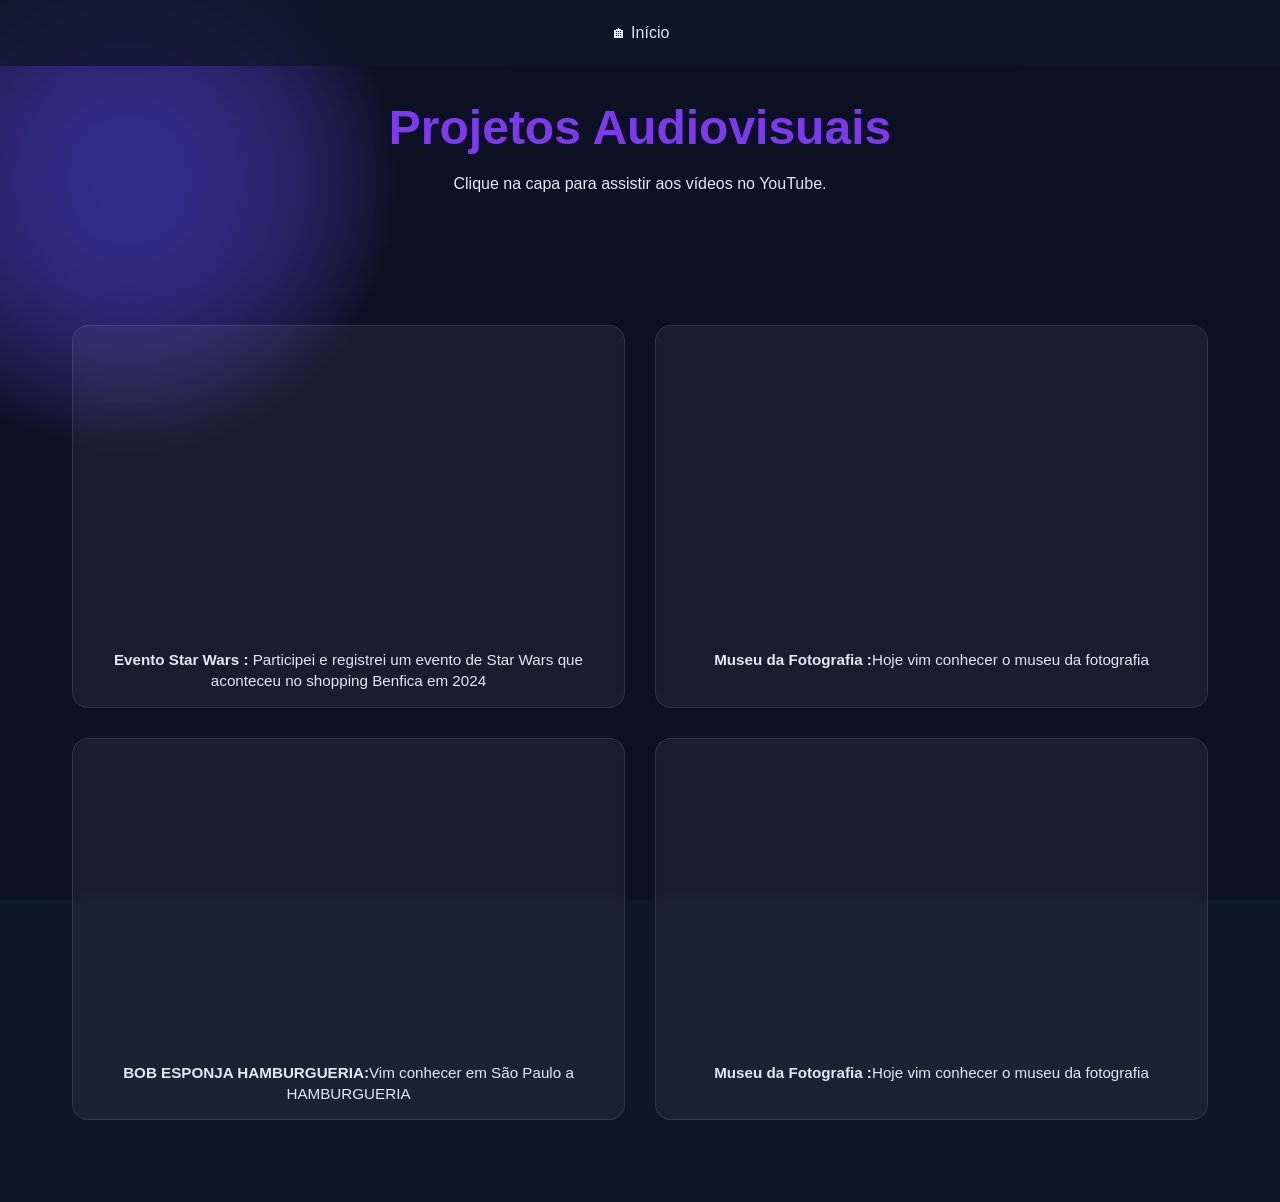
==== audiovisual.html @ fde15d8d "codigos" ====
<!DOCTYPE html>
<html lang="pt-br">

<head>
    <meta charset="UTF-8">
    <meta name="viewport" content="width=device-width, initial-scale=1.0">

    <link rel="stylesheet" href="style.css">

    <title>Rafael Portfolio - Audiovisual</title>
</head>

<body>

    <div class="particulas"></div>

    <nav class="navegacao">
        <ul class="menu">
            <li>
                <a href="index.html" class="menu-link"> 🏠︎ Início </a>
            </li>
        </ul>
    </nav>

    <main class="cabecalho">
        <h1 style="font-size: 3rem; margin-top: 100px; color: var(--secundaria);">Projetos Audiovisuais</h1>
        <p class="cabecalho-sub-titulo" style="margin-bottom: 50px;">
            Clique na capa para assistir aos vídeos no YouTube.
        </p>

        <section class="videos-container">

            <div class="video-item">
                <iframe 
                    src="https://www.youtube.com/embed/_AzCYq6nFFY"
                    title="Evento Star Wars"
                     frameborder="0"
                    allowfullscreen>
                </iframe>


                <p><strong>Evento Star Wars :</strong> Participei e registrei um evento de Star Wars que aconteceu no
                    shopping Benfica em 2024</p>
            </div>

            <div class="video-item">
                <iframe 
                    src="https://www.youtube.com/embed/C7826kjp5Rw"
                    title="Museu da Fotografia"
                    frameborder="0"
                    allowfullscreen>
                </iframe>

                <p><strong>Museu da Fotografia :</strong>Hoje vim conhecer o museu da fotografia</p>
            </div>

            <div class="video-item">
                <iframe 
                   src="https://www.youtube.com/embed/rELxZjkQdg8"
                  title="Fake News"
                 frameborder="0"
                  allowfullscreen>
                </iframe>

                <p><strong>BOB ESPONJA HAMBURGUERIA:</strong>Vim conhecer em São Paulo a HAMBURGUERIA</p>
            </div>

                        <div class="video-item">
                <iframe 
                   src="https://www.youtube.com/embed/3SCt4GzNglY"
                  title="Fake News"
                 frameborder="0"
                  allowfullscreen>
                </iframe>

                <p><strong>Museu da Fotografia :</strong>Hoje vim conhecer o museu da fotografia</p>
            </div>

        </section>

    </main>

</body>

</html>
---- style.css ----
* {
    margin: 0;
    padding: 0;
    box-sizing: border-box;
    font-family: 'Segoe UI', Tahoma, Geneva, Verdana, sans-serif;
}

html {

    /* deslizar suavizado */
    scroll-behavior: smooth;
}

:root {
    --primaria: #4f46e5;
    --secundaria: #7c3aed;
    --escuro: #0f172a;
    --maisEscuro: #0a0f1c;
    --claro: #e2e8f0;
    --vidro: rgba(255, 255, 255, 0.1);

}

body {
    background-color: var(--escuro);
    color: var(--claro);
}

.navegacao {
    position: fixed;
    top: 0;
    background: rgba(15, 23, 42, 0.8);
    width: 100%;
    z-index: 100;
    padding: 1.5rem;

}

.menu {
    display: flex;
    justify-content: center;
    list-style: none;
    gap: 3rem;
}


.menu-link {
    text-decoration: none;
    color: var(--claro);
    font-weight: 500;
    position: relative;
    padding: 0.5rem 0;
}

.menu-link::after {
    content: '';
    height: 2px;
    width: 0;
    position: absolute;
    bottom: 0;
    left: 0;
    background: linear-gradient(90deg, var(--primaria), var(--secundaria));
    transition: width 0.5s ease;
}

.menu-link:hover::after {
    width: 100%;
}

.cabecalho {
    min-height: 100vh;
    display: flex;
    justify-content: center;
    align-items: center;
    flex-direction: column;

}


.foto-perfil {
    width: 250;
    height: 250px;
    box-shadow: 0 0 20px rgba(79, 70, 229, 0.3);
    border-radius: 50%;
    border: 4px solid var(--vidro);
    animation: flutuar 5s ease-in-out infinite;
    

}


h1 {
    font-size: 2.5rem;
    color: var(--primaria);
    font-weight: bold;
    margin: 20px;
}


.cabecalho-sub-titulo {
    font-size: 1rem;
    color: var(--claro);
}

.sobre {
    padding: 3rem 2rem;
}

.sobre-titulo {
    font-size: 3rem;
    color: var(--claro);
    text-align: center;
    margin-bottom: 20px;
}

.sobre-caixa {
    padding: 2 rem;
    max-width: 800px;
    margin: 0 auto;
    border-radius: 16px;
    border: 1px solid var(--vidro);
    backdrop-filter: blur(10px);
    background: rgba(255, 255, 255, 0.05);
}

.sobre-paragrafo {
    text-align: center;
    font-size: 1.2rem;
    margin: 1% ;
    margin-bottom: 3rem;
}

.projetos {
    padding: 6rem 2rem;
}


.projetos-caixa {
    display: grid;
    grid-template-columns: repeat(auto-fit, minmax(300px, 1fr));
    gap: 2rem;
    max-width: 1200px;
    margin: 0 auto;

}

.projetos-card {
    background: rgba(255, 255, 255, 0.05);
    border-radius: 16px;
    backdrop-filter: blur(5px);
    border: 1px solid var(--vidro);
    overflow: hidden;
    transition: all 0.5s ease;
    cursor: pointer;

}

.projetos-titulo {
    text-align: center;
    font-size: 2.5rem;
    margin-bottom: 50px;
}

.projetos-card:hover {
    box-shadow: 0 10px 20px rgba(79, 70, 229, 0.2);
    transform: translateY(-10px) scale(1.03);
}

.projetos-imagem {
    height: 200;
    width: 100%;
    object-fit: cover;
}

.paragrafo-projetos {
    color: rgba(226, 232, 240, 0.8);
    line-height: 1.125rem;
}


.caixa-textos-projeto {
    padding: 1.5rem;

}

.info-projetos {
    margin-bottom: 5px;
}


.contatos {
    padding: 6rem 2rem;
}

.contatos-titulo {
    text-align: center;
    font-size: 2.5rem;
    margin-bottom: 50px;
}

.formulario-contato {
    max-width: 600px;
    margin: 0 auto;
    background: rgba(255, 255, 255, 0.05);
    backdrop-filter: blur(5px);
    padding: 2rem;
    border: 1px solid var(--vidro);
    border-radius: 16px;
}



.campo-form {
    width: 100%;
    padding: 1rem;
    background: rgba(255, 255, 255, 0.05);
    border-radius: 8px;
    color: var(--claro);
    border: 1px solid var(--vidro);
    outline: none;

}


.campo-form:focus {
    border-color: var(--secundaria);
    box-shadow: 0 0 10px rgba(79, 70, 229, 0.3);
}

.grupo-form {
    margin-bottom: 1.5rem;

}


.botao-form {
    color: var(--claro);
    background: linear-gradient(45deg, var(--primaria), var(--secundaria));
    padding: 1rem 2rem;
    border: none;
    border-radius: 8px;
    cursor: pointer;
    font-weight: bold;
    width: 100%;
    transition: all 0.5 ease;
}

.botao-form:hover {
    transform: translateY(-4px);
    box-shadow: 0 5px 15px rgba(79, 70, 229, 0.4);

}

.particulas {
    position: fixed;
    top: 0;
    left: 0;
    width: 100%;
    height: 100%;
    z-index: -1;
    opacity: 0.5;
    background:
        radial-gradient(circle at 10% 20%, var(--primaria) 0%, transparent 20%),
        radial-gradient(circle at 10% 20%, var(--secundaria) 0%, transparent 20%),
        var(--maisEscuro);
}

@keyframes flutuar{
    0%, 100%{
        transform: translateY(0);
    }
    50%{
        transform: translateY(-20px);
    }
}


/* Dropdown */
.dropdown {
    position: relative;
}

.dropdown-menu {
    display: none;
    position: absolute;
    top: 100%; /* logo abaixo do item do menu */
    left: 0;
    background: rgba(15, 23, 42, 0.95);
    border-radius: 8px;
    padding: 0.5rem 0;
    min-width: 200px;
    list-style: none;
    z-index: 1000;
}

.dropdown-menu li a {
    display: block;
    padding: 0.5rem 1rem;
    color: var(--claro);
    text-decoration: none;
    transition: background 0.3s ease;
}

.dropdown-menu li a:hover {
    background: rgba(79, 70, 229, 0.2);
}

/* Mostrar dropdown no hover */
.dropdown:hover .dropdown-menu {
    display: block;
}



/* --- ESTILOS PARA VÍDEOS AUDIOVISUAIS --- */

.videos-container {
    padding: 2rem;
    max-width: 1200px;
    margin: 50px auto;
    display: grid;
    /* Ocupa duas colunas (mínimo de 400px por coluna) ou se ajusta */
    grid-template-columns: repeat(auto-fit, minmax(400px, 1fr)); 
    gap: 30px;
}

.video-item {
    /* Aplica o estilo de cartão com o fundo semi-transparente */
    background: rgba(255, 255, 255, 0.05);
    border-radius: 16px;
    backdrop-filter: blur(5px);
    border: 1px solid var(--vidro);
    overflow: hidden;
    padding: 15px;
    text-align: center;
    transition: all 0.5s ease;
}

.video-item:hover {
    box-shadow: 0 10px 20px rgba(79, 70, 229, 0.2);
    transform: translateY(-5px);
}

.video-item iframe {
    width: 100%;
    /* Essencial para responsividade de vídeo (mantém a proporção 16:9) */
    aspect-ratio: 16 / 9; 
    border-radius: 8px;
    display: block;
}

.video-item p {
    margin-top: 15px;
    color: var(--claro);
    line-height: 1.4;
    font-size: 0.95rem;
}

/* --- ESTILO PARA LINKS DE VOLTAR/HOME EM PÁGINAS INTERNAS --- */

.link-voltar {
    text-decoration: none;
    color: var(--primaria); /* Cor principal do seu tema */
    font-weight: bold;
    font-size: 1.1rem;
    padding: 10px 20px;
    border: 2px solid var(--primaria);
    border-radius: 8px;
    transition: all 0.3s ease;
    margin-bottom: 50px; /* Espaço abaixo do link */
    display: inline-block; /* Para aplicar margin-bottom e padding */
}

.link-voltar:hover {
    background-color: var(--primaria);
    color: var(--escuro); /* Texto escuro ao passar o mouse */
    box-shadow: 0 5px 15px rgba(79, 70, 229, 0.4);
    transform: translateY(-2px);
}
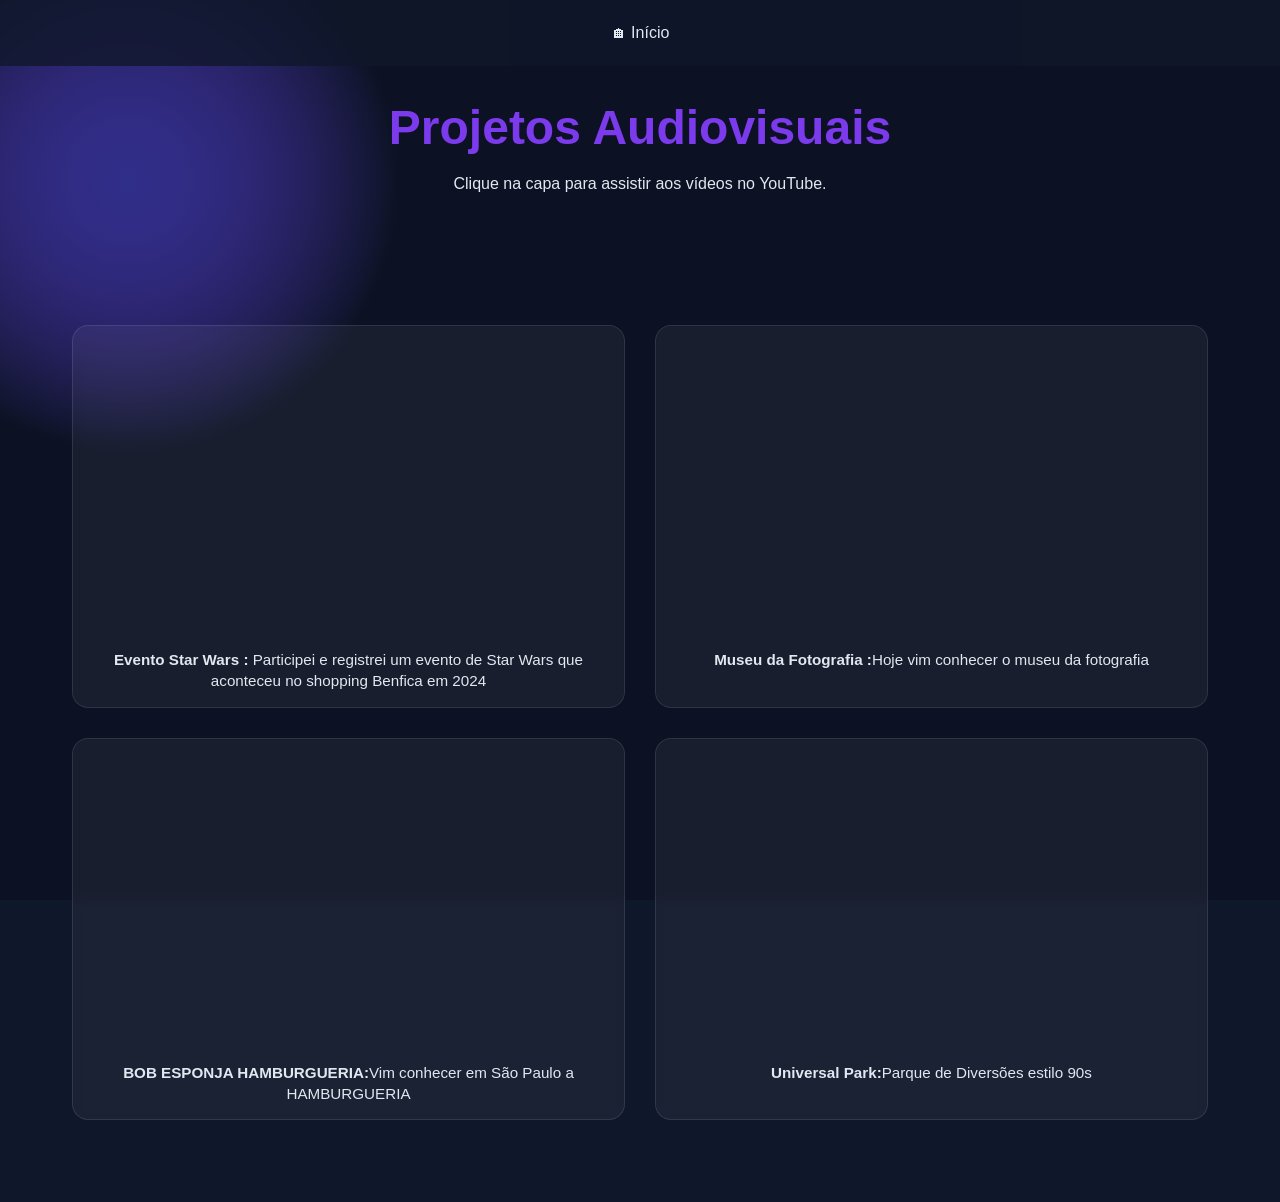
==== commit c847dea9: "Fix HTML structure and update video descriptions" ====
--- a/audiovisual.html
+++ b/audiovisual.html
@@ -73,7 +73,7 @@
                   allowfullscreen>
                 </iframe>
 
-                <p><strong>Museu da Fotografia :</strong>Hoje vim conhecer o museu da fotografia</p>
+                <p><strong>Universal Park:</strong>Parque de Diversões estilo 90s </p>
             </div>
 
         </section>
@@ -82,4 +82,5 @@
 
 </body>
 
-</html>+
+</html>
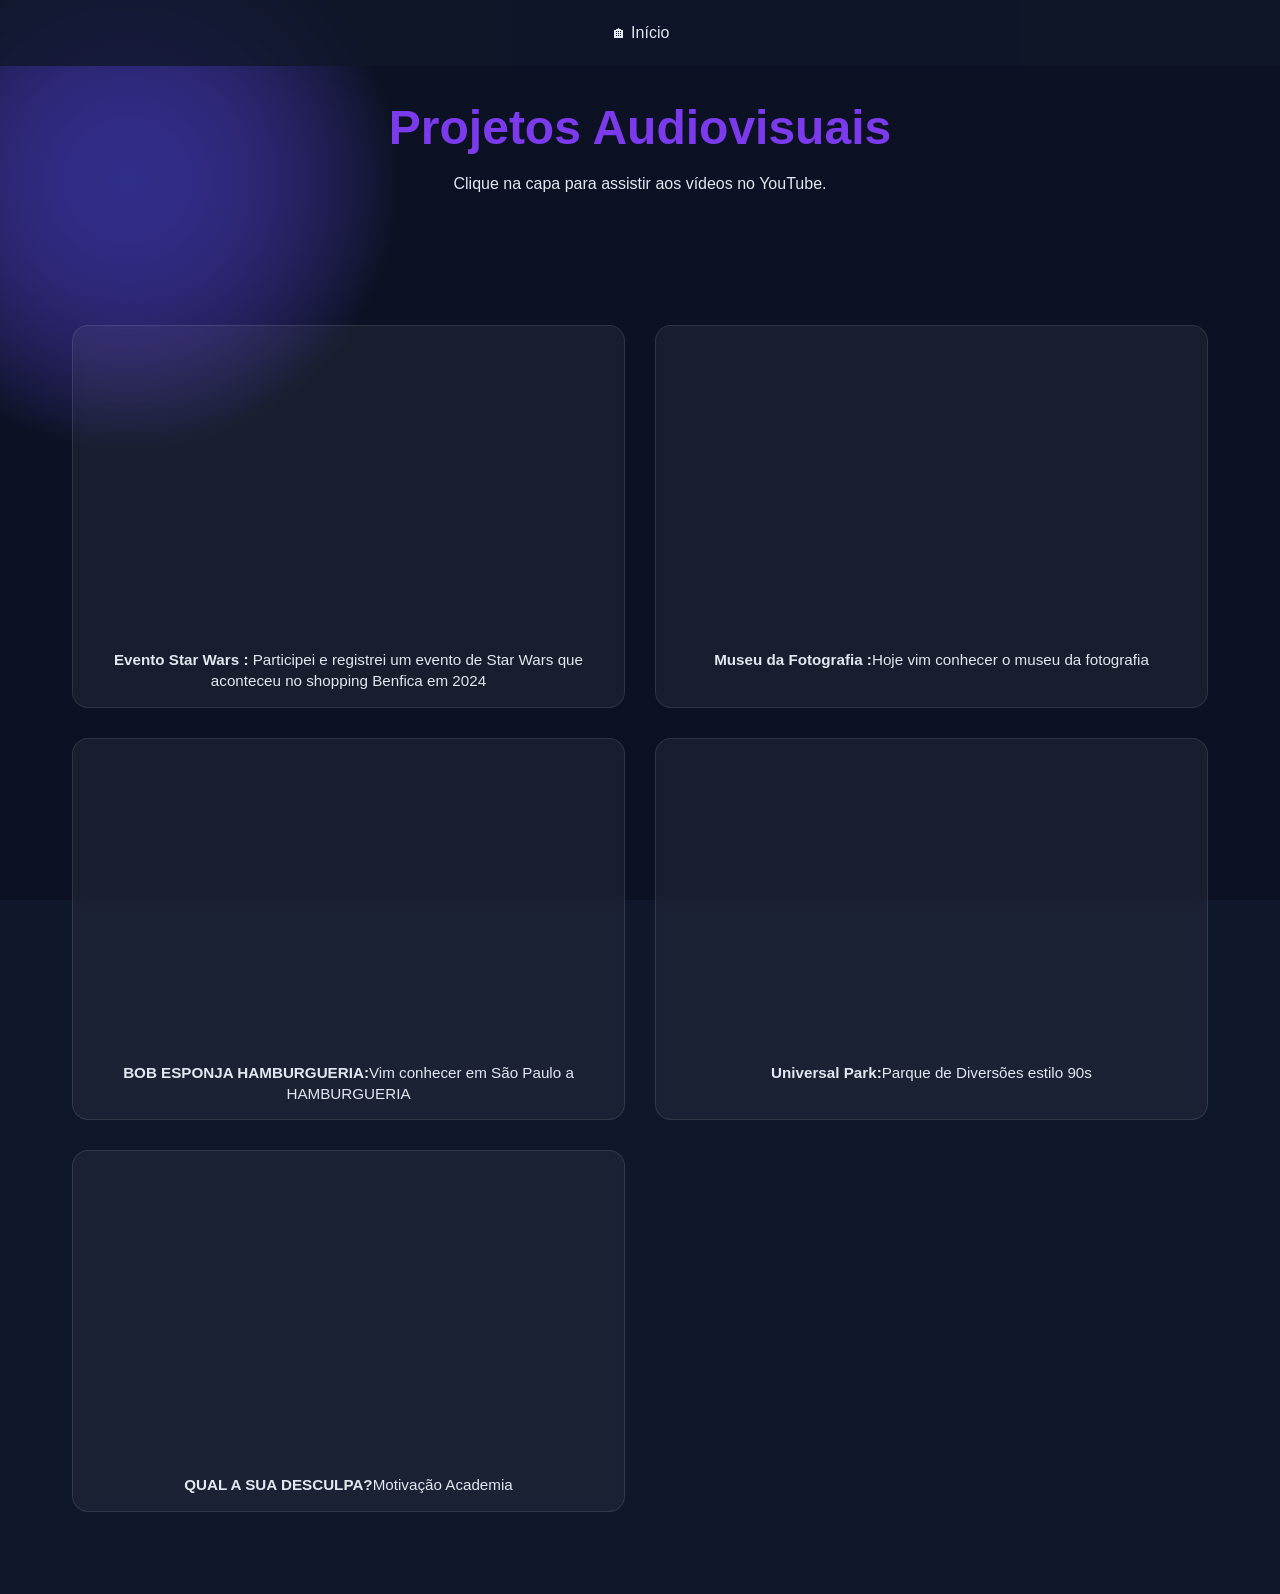
==== commit 6e00b6d0: "Add new video item for 'Motivação Academia' Added a new video item for 'Motivação Academia' with an " ====
--- a/audiovisual.html
+++ b/audiovisual.html
@@ -75,6 +75,19 @@
 
                 <p><strong>Universal Park:</strong>Parque de Diversões estilo 90s </p>
             </div>
+            </div>
+
+                        <div class="video-item">
+                <iframe 
+                   src="https://www.youtube.com/embed/h2DWhWuxV3M"
+                  title="MOTIVAÇÂO ACADEMIA"
+                 frameborder="0"
+                  allowfullscreen>
+                </iframe>
+
+                <p><strong>QUAL A SUA DESCULPA?</strong>Motivação Academia</p>
+            </div>
+
 
         </section>
 
@@ -84,3 +97,4 @@
 
 
 </html>
+
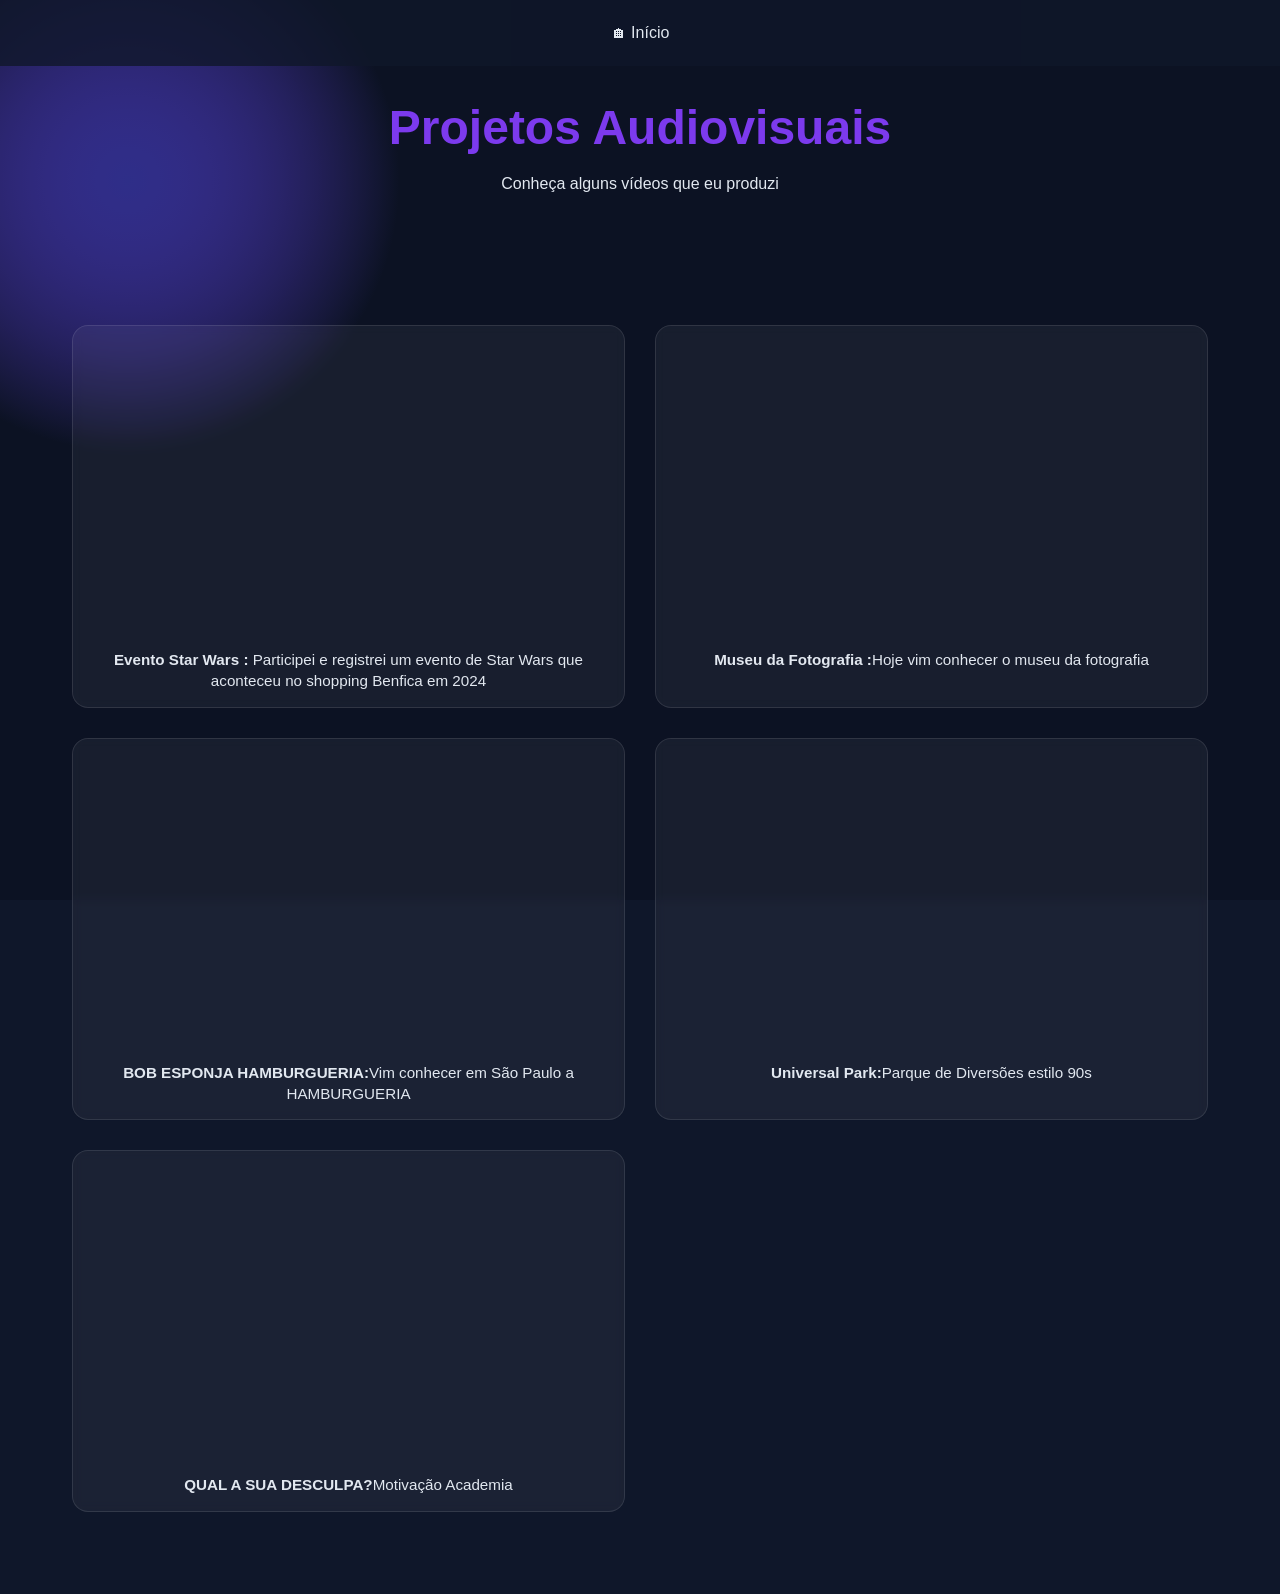
==== commit 34d7cd1a: "Update audiovisual.html" ====
--- a/audiovisual.html
+++ b/audiovisual.html
@@ -25,7 +25,7 @@
     <main class="cabecalho">
         <h1 style="font-size: 3rem; margin-top: 100px; color: var(--secundaria);">Projetos Audiovisuais</h1>
         <p class="cabecalho-sub-titulo" style="margin-bottom: 50px;">
-            Clique na capa para assistir aos vídeos no YouTube.
+            Conheça alguns vídeos que eu produzi
         </p>
 
         <section class="videos-container">
@@ -98,3 +98,4 @@
 
 </html>
 
+
